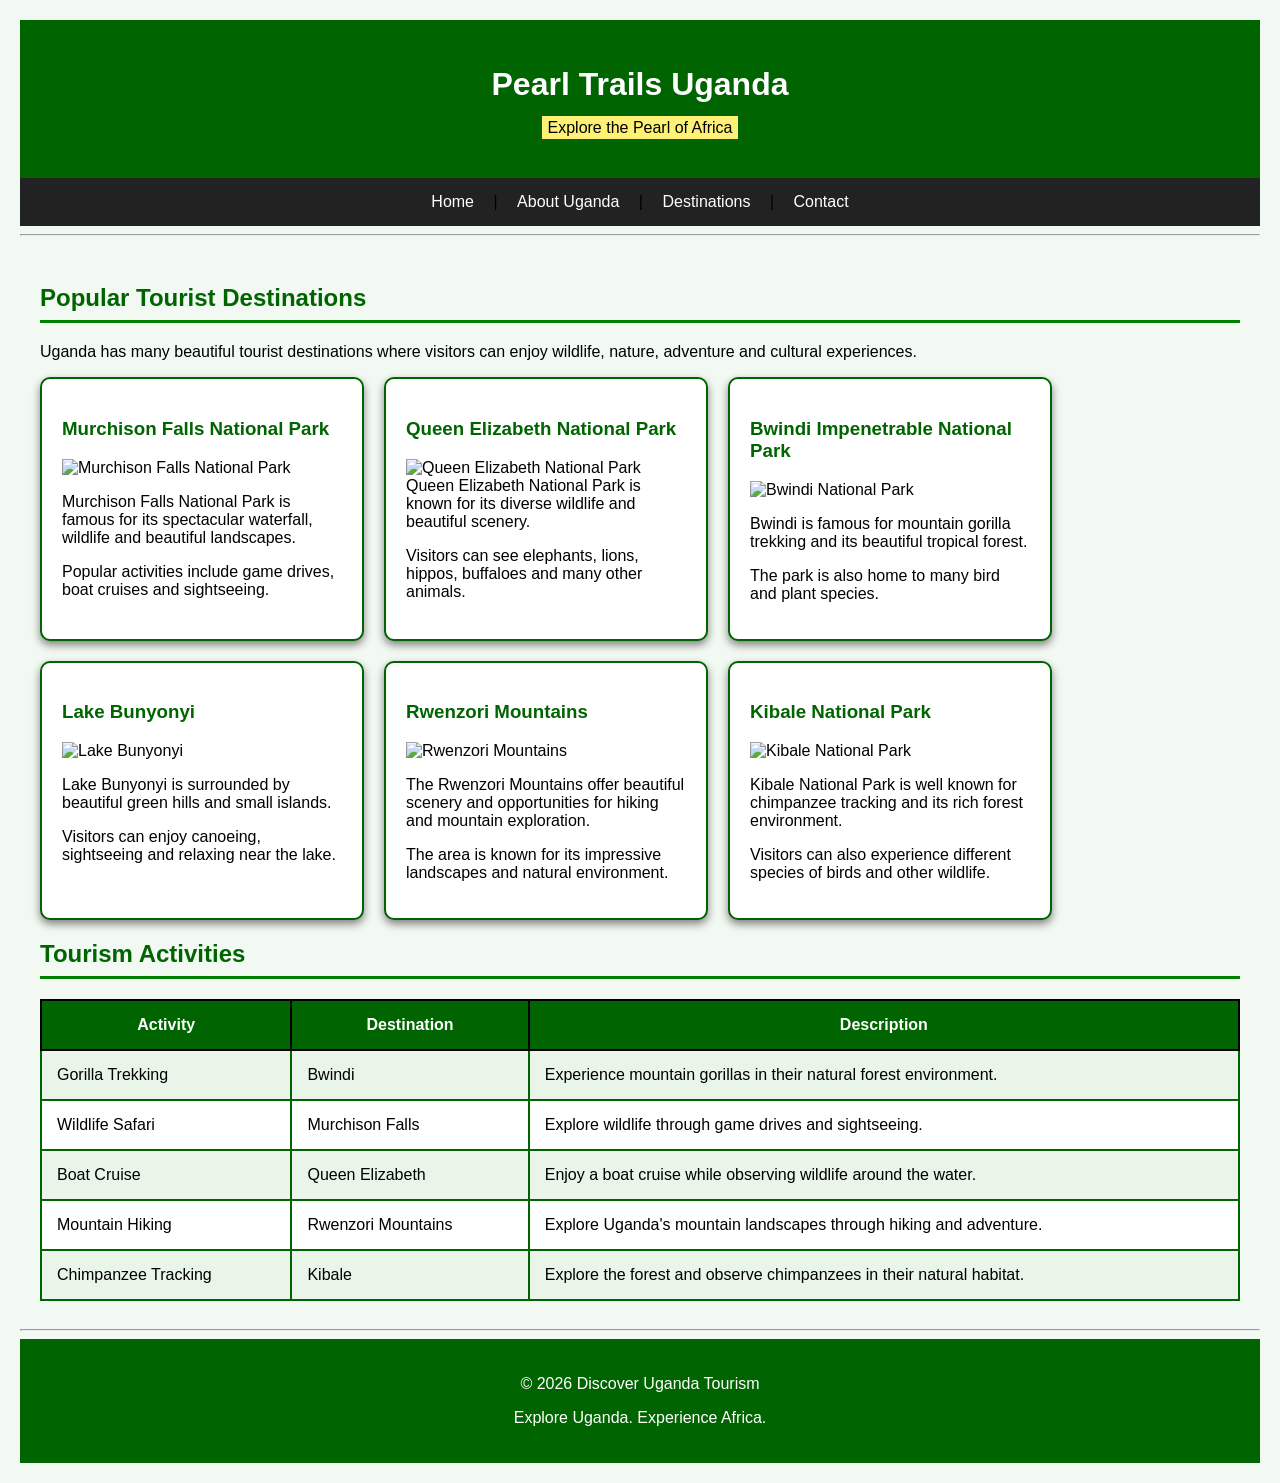
==== destinations.html @ d9ffb357 "Rename Destinations.html to destinations.html" ====
<!DOCTYPE html>
<html>

<head>
    <title>Tourist Destinations - Discover Uganda Tourism</title>
    <link rel="stylesheet" href="style.css">
</head>

<body>

    <header>
        <h1>Pearl Trails Uganda</h1>
        <p><mark>Explore the Pearl of Africa</mark></p>
    </header>

    <nav>
        <a href="index.html">Home</a> |
        <a href="about.html">About Uganda</a> |
        <a href="destinations.html">Destinations</a> |
        <a href="contact.html">Contact</a>
    </nav>

    <hr>

    <main>

        <h2>Popular Tourist Destinations</h2>

        <p>
            Uganda has many beautiful tourist destinations where
            visitors can enjoy wildlife, nature, adventure and
            cultural experiences.
        </p>


        <div class="destination-container">

            <div class="destination">

                <h3>Murchison Falls National Park</h3>

                <img src="images/murchison.jpg"
                     alt="Murchison Falls National Park"
                     width="250">

                <p>
                    Murchison Falls National Park is famous for
                    its spectacular waterfall, wildlife and
                    beautiful landscapes.
                </p>

                <p>
                    Popular activities include game drives,
                    boat cruises and sightseeing.
                </p>

            </div>


            <div class="destination">

                <h3>Queen Elizabeth National Park</h3>

                <img src="images/Queen.jpg"
                     alt="Queen Elizabeth National Park"
                     width="250"

                <p>
                    Queen Elizabeth National Park is known for
                    its diverse wildlife and beautiful scenery.
                </p>

                <p>
                    Visitors can see elephants, lions, hippos,
                    buffaloes and many other animals.
                </p>

            </div>


            <div class="destination">

                <h3>Bwindi Impenetrable National Park</h3>
                 <img src="images/Bwindi.jpg"
                     alt="Bwindi National Park"
                            width="250">
                <p>
                    Bwindi is famous for mountain gorilla
                    trekking and its beautiful tropical forest.
                </p>

                <p>
                    The park is also home to many bird and
                    plant species.
                </p>

            </div>


            <div class="destination">

                <h3>Lake Bunyonyi</h3>
                <img src="images/Lake.jpg"
                     alt="Lake Bunyonyi"
                            width="250">

                <p>
                    Lake Bunyonyi is surrounded by beautiful
                    green hills and small islands.
                </p>

                <p>
                    Visitors can enjoy canoeing, sightseeing
                    and relaxing near the lake.
                </p>

            </div>


            <div class="destination">

                <h3>Rwenzori Mountains</h3>
                 <img src="images/Rwenzori.jpg"
                     alt="Rwenzori Mountains"
                            width="250">

                <p>
                    The Rwenzori Mountains offer beautiful
                    scenery and opportunities for hiking
                    and mountain exploration.
                </p>

                <p>
                    The area is known for its impressive
                    landscapes and natural environment.
                </p>

            </div>


            <div class="destination">

                <h3>Kibale National Park</h3>
                 <img src="images/Kibale.jpg"
                     alt="Kibale National Park"
                            width="250">

                <p>
                    Kibale National Park is well known for
                    chimpanzee tracking and its rich forest
                    environment.
                </p>

                <p>
                    Visitors can also experience different
                    species of birds and other wildlife.
                </p>

            </div>

        </div>


        <h2>Tourism Activities</h2>

        <table>

            <tr>
                <th>Activity</th>
                <th>Destination</th>
                <th>Description</th>
            </tr>

            <tr>
                <td>Gorilla Trekking</td>
                <td>Bwindi</td>
                <td>
                    Experience mountain gorillas in their
                    natural forest environment.
                </td>
            </tr>

            <tr>
                <td>Wildlife Safari</td>
                <td>Murchison Falls</td>
                <td>
                    Explore wildlife through game drives
                    and sightseeing.
                </td>
            </tr>

            <tr>
                <td>Boat Cruise</td>
                <td>Queen Elizabeth</td>
                <td>
                    Enjoy a boat cruise while observing
                    wildlife around the water.
                </td>
            </tr>

            <tr>
                <td>Mountain Hiking</td>
                <td>Rwenzori Mountains</td>
                <td>
                    Explore Uganda's mountain landscapes
                    through hiking and adventure.
                </td>
            </tr>

            <tr>
                <td>Chimpanzee Tracking</td>
                <td>Kibale</td>
                <td>
                    Explore the forest and observe
                    chimpanzees in their natural habitat.
                </td>
            </tr>

        </table>

    </main>

    <hr>

    <footer>
        <p>&copy; 2026 Discover Uganda Tourism</p>
        <p>Explore Uganda. Experience Africa.</p>
    </footer>

</body>

</html>
---- style.css ----
body {
    font-family: Arial, sans-serif;
    margin: 20px;
    background-color: #f2f8f2;
}


header {
    text-align: center;
    background-color: darkgreen;
    color: white;
    padding: 25px;
}


header h1 {
    margin-bottom: 10px;
}


nav {
    text-align: center;
    background-color: #222;
    padding: 15px;
}


nav a {
    color: white;
    text-decoration: none;
    margin: 15px;
}


nav a:hover {
    color: yellow;
}


main {
    padding: 20px;
}


h2 {
    color: darkgreen;
    border-bottom: 3px solid green;
    padding-bottom: 8px;
}


mark {
    background-color: #fff176;
    padding: 3px 6px;
}


.destination-container {
    display: flex;
    flex-wrap: wrap;
    gap: 20px;
}


.destination {
    background-color: white;
    border: 2px solid darkgreen;
    border-radius: 10px;
    width: 280px;
    padding: 20px;
    box-shadow: 0 4px 8px gray;
}


.destination h3 {
    color: darkgreen;
}


.info-box {
    background-color: #e1f0e1;
    border-left: 6px solid darkgreen;
    padding: 15px;
    margin: 15px 0;
}


.info-box h3 {
    color: darkgreen;
}


table {
    width: 100%;
    border-collapse: collapse;
    margin-top: 20px;
    background-color: white;
}


th {
    background-color: darkgreen;
    color: white;
    padding: 15px;
    border: 2px solid black;
}


td {
    padding: 15px;
    border: 2px solid darkgreen;
}


tr:nth-child(even) {
    background-color: #e8f5e8;
}


tr:hover {
    background-color: #fff176;
}


li {
    margin: 10px;
}


footer {
    text-align: center;
    background-color: darkgreen;
    color: white;
    padding: 20px;
}
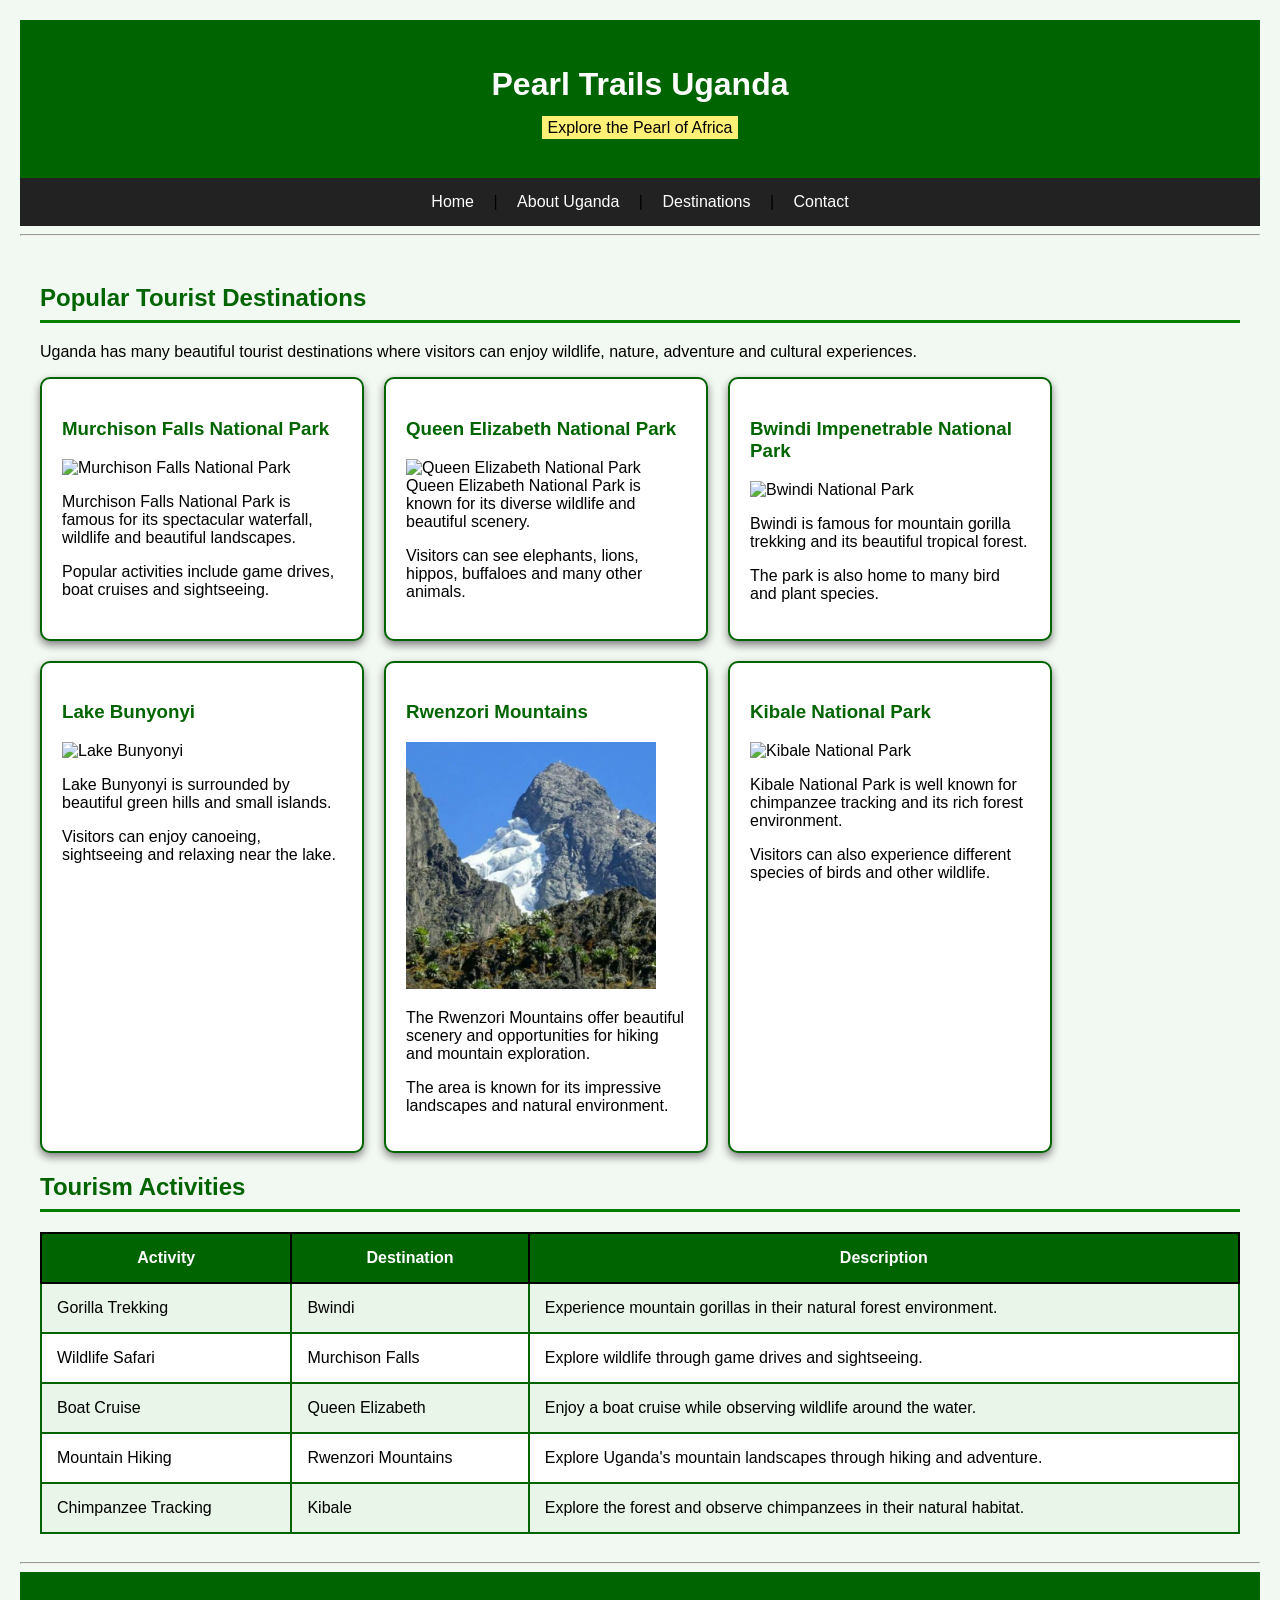
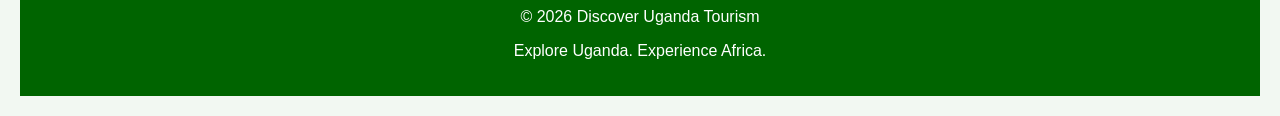
==== commit 1c80d7bf: "Update destinations.html" ====
--- a/destinations.html
+++ b/destinations.html
@@ -120,7 +120,7 @@
             <div class="destination">
 
                 <h3>Rwenzori Mountains</h3>
-                 <img src="images/Rwenzori.jpg"
+                 <img src="Rwenzori.jpg"
                      alt="Rwenzori Mountains"
                             width="250">
 
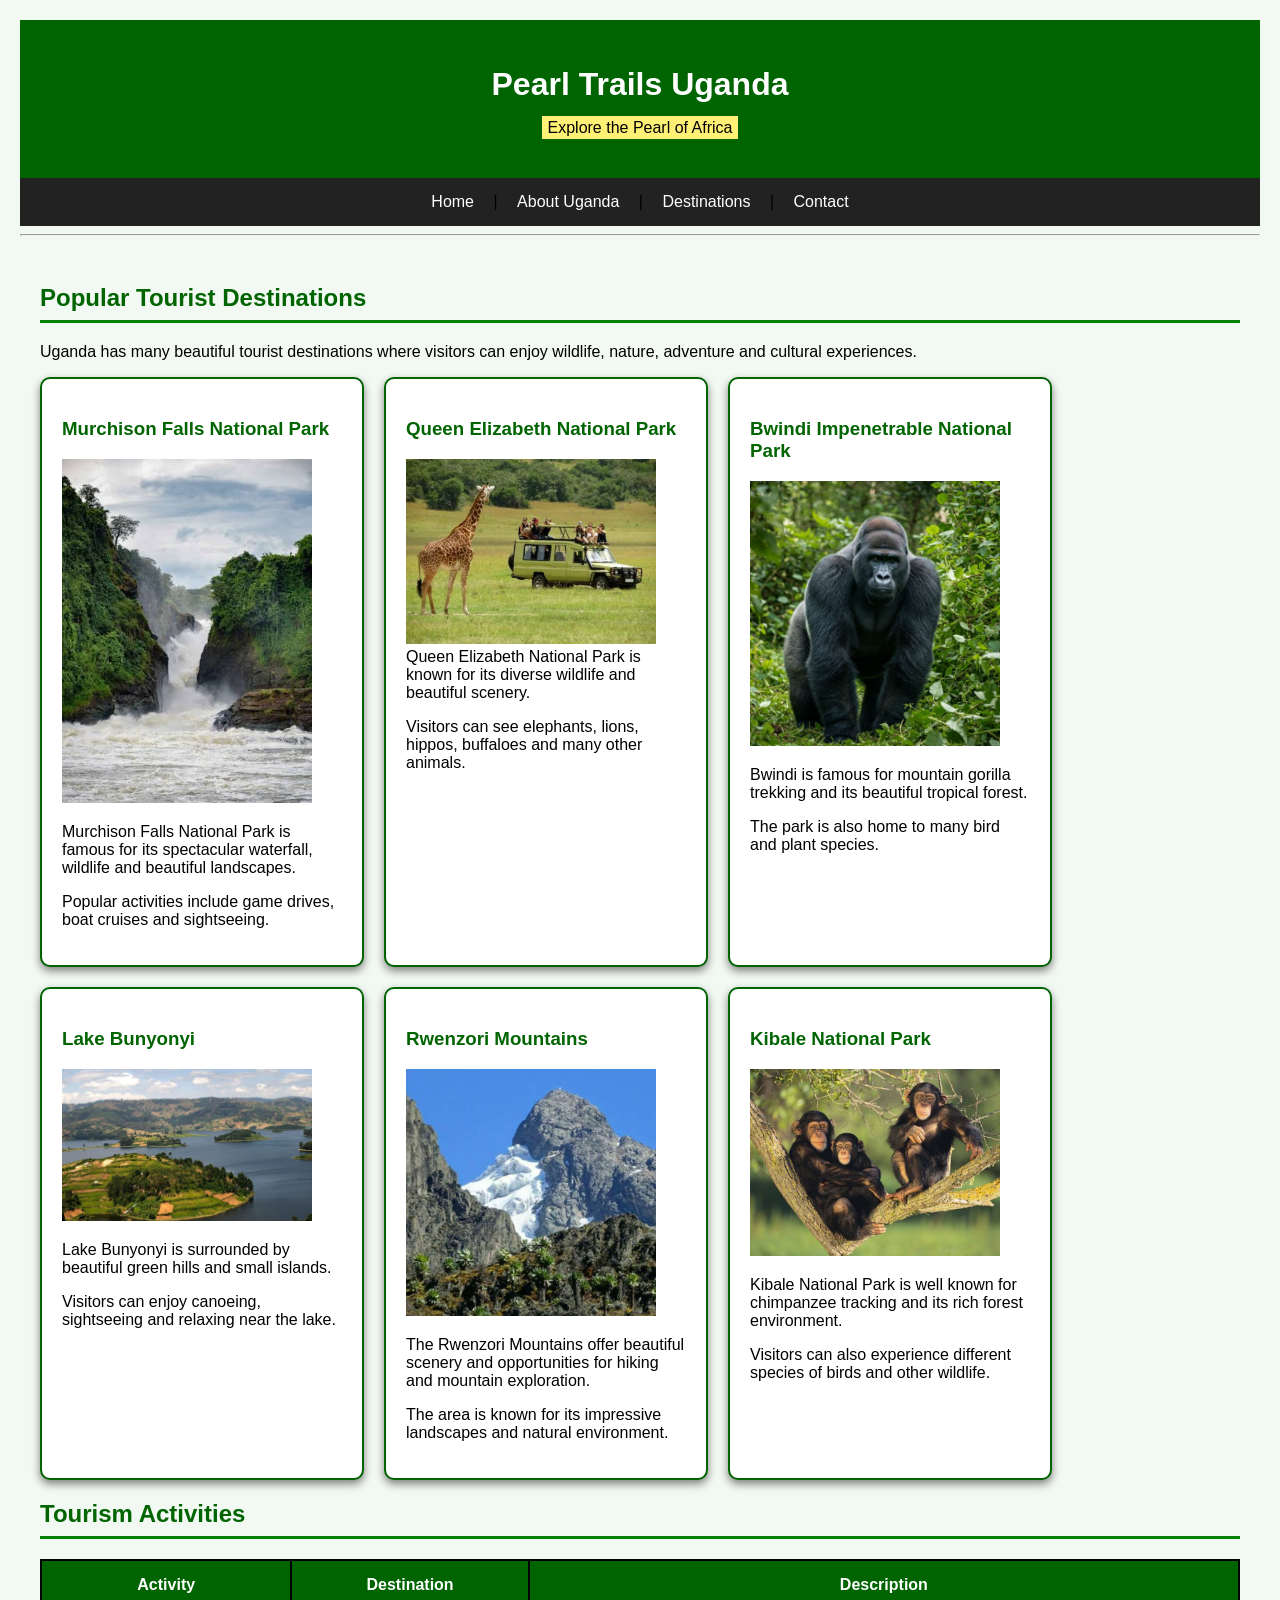
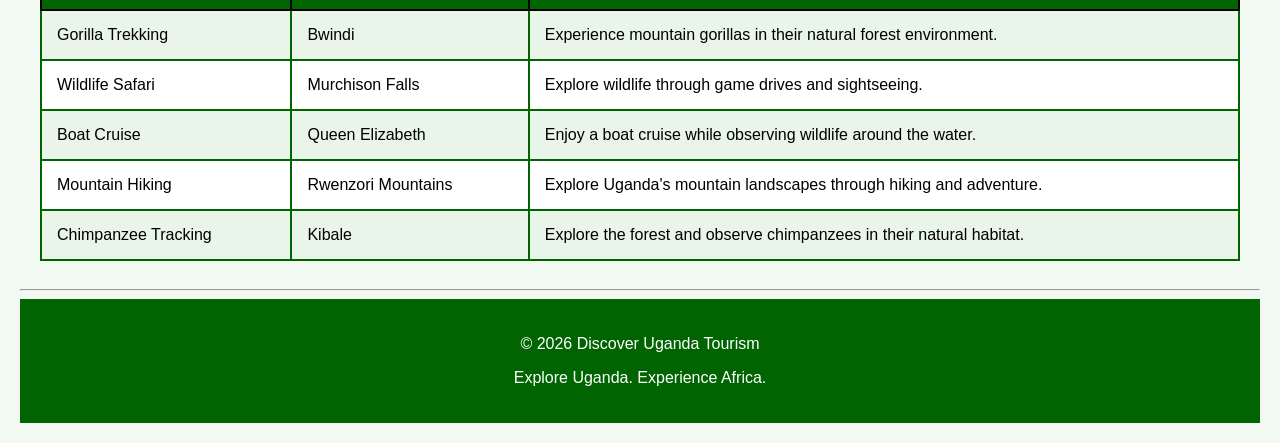
==== commit 52324f7e: "Update destinations.html" ====
--- a/destinations.html
+++ b/destinations.html
@@ -39,7 +39,7 @@
 
                 <h3>Murchison Falls National Park</h3>
 
-                <img src="images/murchison.jpg"
+                <img src="murchison.jpg"
                      alt="Murchison Falls National Park"
                      width="250">
 
@@ -61,7 +61,7 @@
 
                 <h3>Queen Elizabeth National Park</h3>
 
-                <img src="images/Queen.jpg"
+                <img src="Queen.jpg"
                      alt="Queen Elizabeth National Park"
                      width="250"
 
@@ -81,7 +81,7 @@
             <div class="destination">
 
                 <h3>Bwindi Impenetrable National Park</h3>
-                 <img src="images/Bwindi.jpg"
+                 <img src="Bwindi.jpg"
                      alt="Bwindi National Park"
                             width="250">
                 <p>
@@ -100,7 +100,7 @@
             <div class="destination">
 
                 <h3>Lake Bunyonyi</h3>
-                <img src="images/Lake.jpg"
+                <img src="Lake.jpg"
                      alt="Lake Bunyonyi"
                             width="250">
 
@@ -141,7 +141,7 @@
             <div class="destination">
 
                 <h3>Kibale National Park</h3>
-                 <img src="images/Kibale.jpg"
+                 <img src="Kibale.jpg"
                      alt="Kibale National Park"
                             width="250">
 
